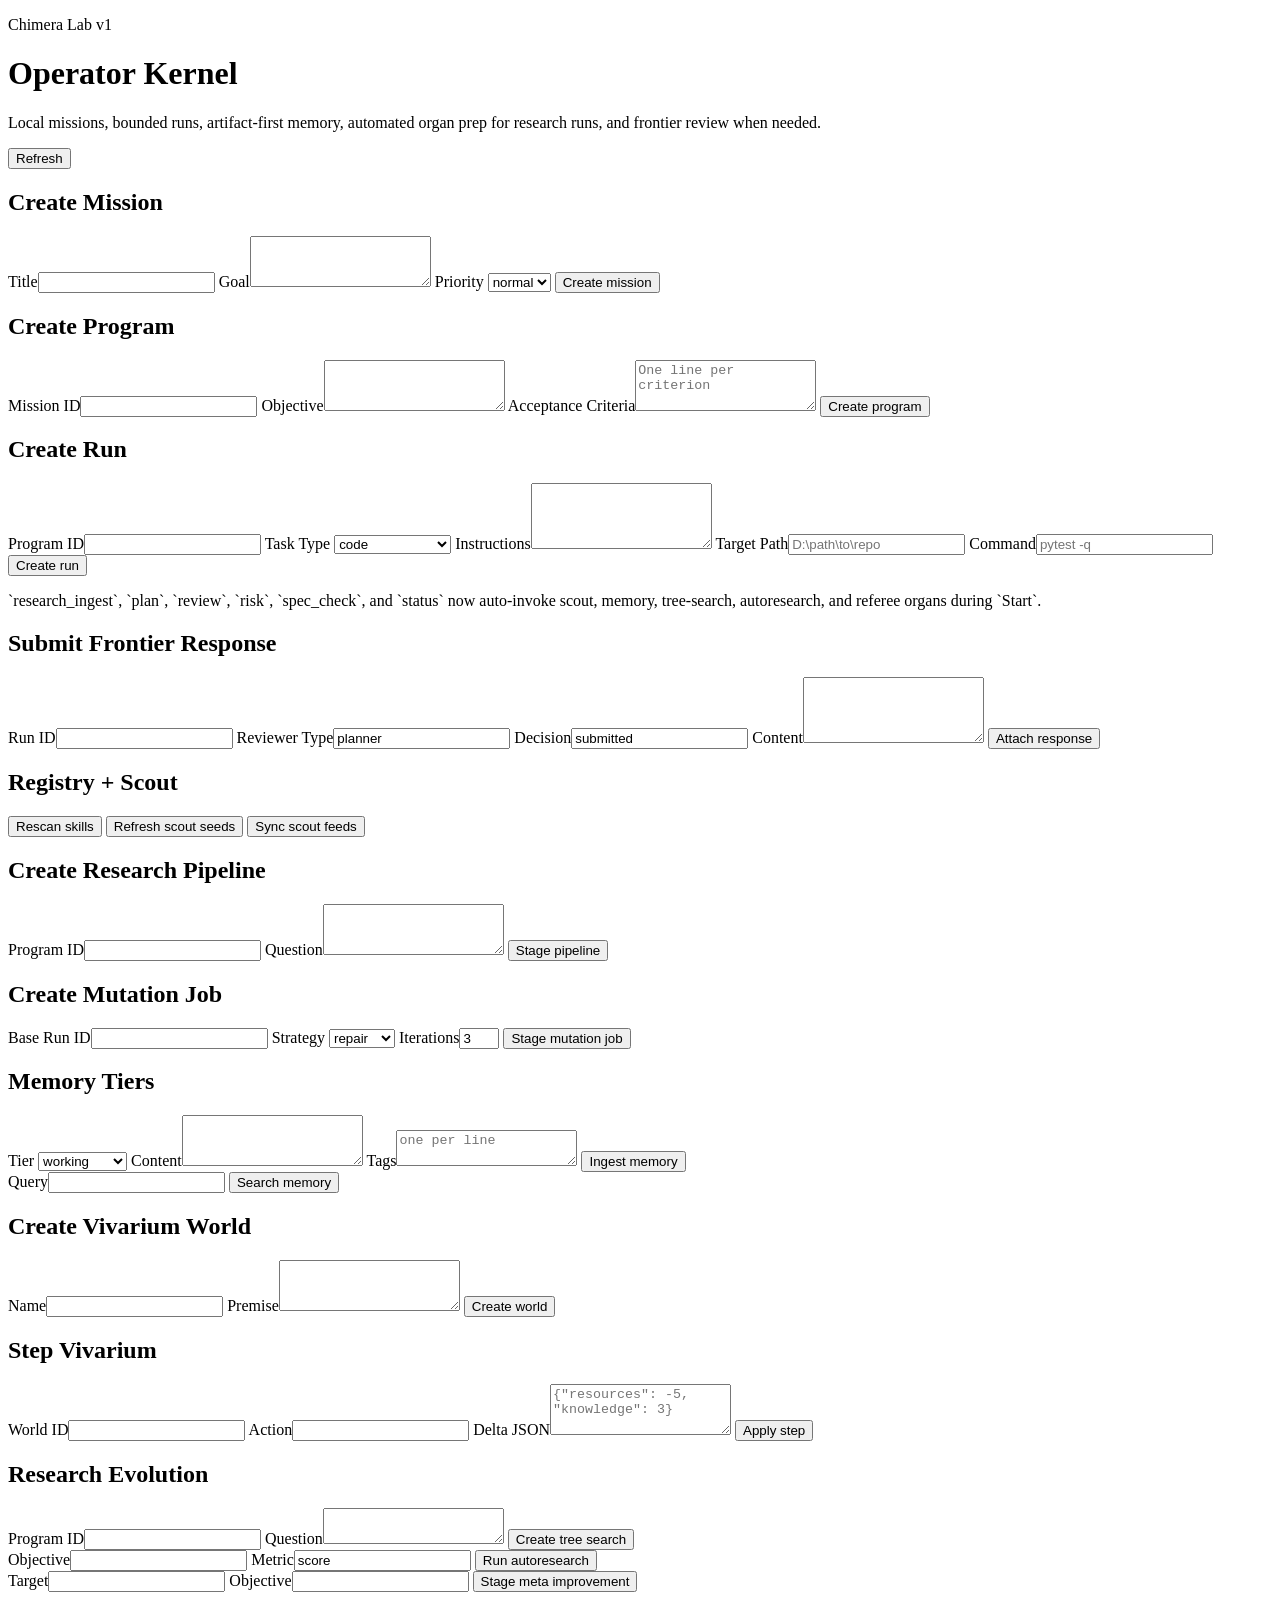
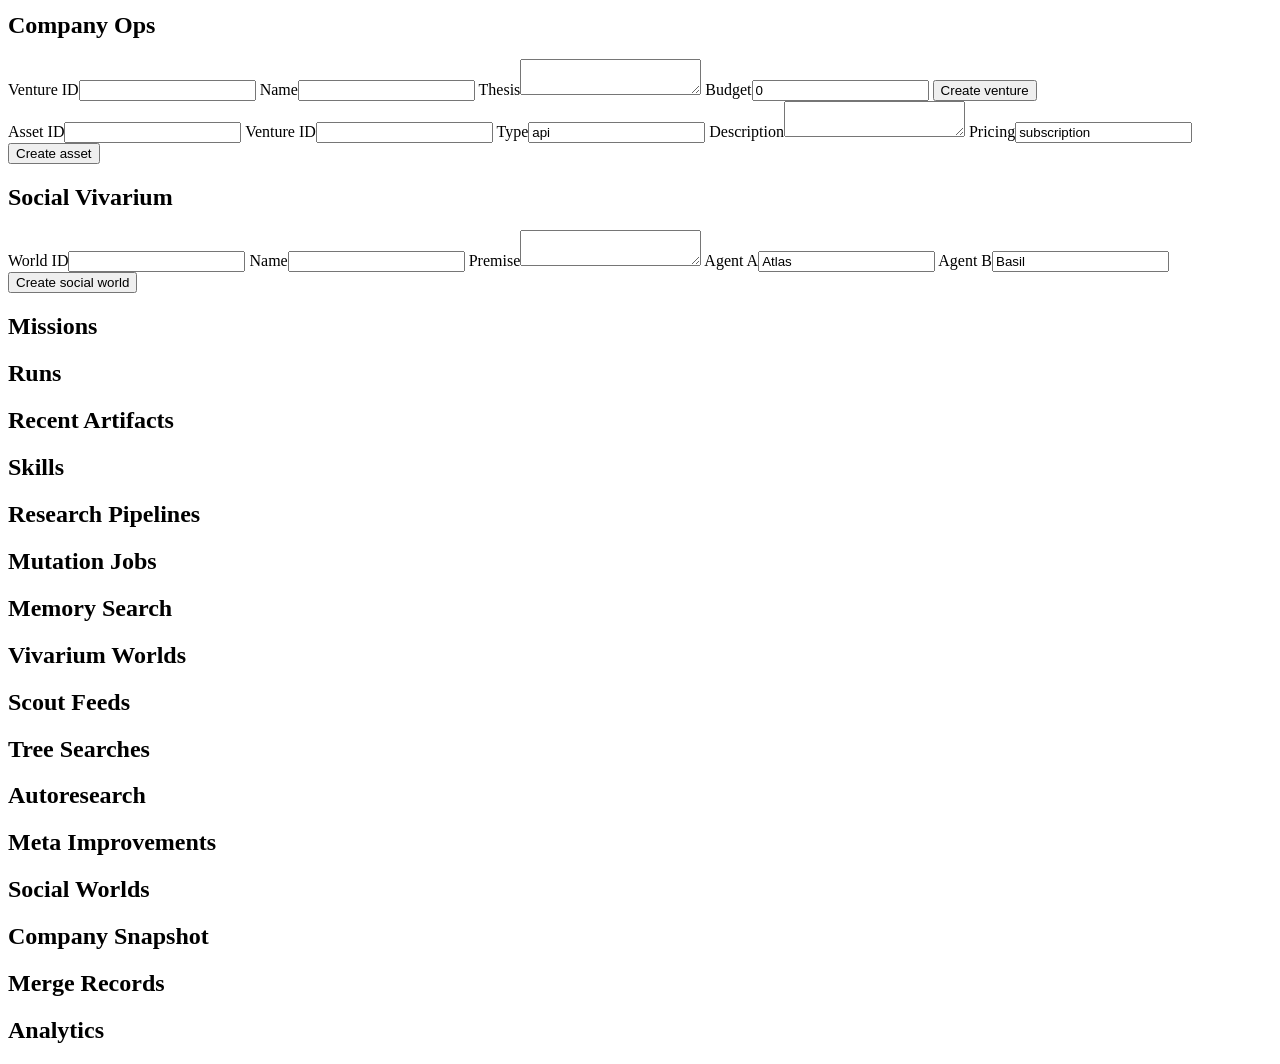
==== chimera_lab/static/index.html @ 99dd555f "feat: bootstrap chimera lab organism" ====
<!doctype html>
<html lang="en">
  <head>
    <meta charset="utf-8" />
    <meta name="viewport" content="width=device-width, initial-scale=1" />
    <title>Chimera Lab</title>
    <link rel="stylesheet" href="/static/style.css" />
  </head>
  <body>
    <main class="shell">
      <header class="hero">
        <div>
          <p class="eyebrow">Chimera Lab v1</p>
          <h1>Operator Kernel</h1>
          <p class="lede">Local missions, bounded runs, artifact-first memory, automated organ prep for research runs, and frontier review when needed.</p>
        </div>
        <button id="refreshButton" class="ghost">Refresh</button>
      </header>

      <section class="grid">
        <article class="card">
          <h2>Create Mission</h2>
          <form id="missionForm">
            <label>Title<input name="title" required /></label>
            <label>Goal<textarea name="goal" rows="3" required></textarea></label>
            <label>Priority
              <select name="priority">
                <option value="normal">normal</option>
                <option value="high">high</option>
                <option value="critical">critical</option>
              </select>
            </label>
            <button type="submit">Create mission</button>
          </form>
        </article>

        <article class="card">
          <h2>Create Program</h2>
          <form id="programForm">
            <label>Mission ID<input name="mission_id" required /></label>
            <label>Objective<textarea name="objective" rows="3" required></textarea></label>
            <label>Acceptance Criteria<textarea name="acceptance" rows="3" placeholder="One line per criterion"></textarea></label>
            <button type="submit">Create program</button>
          </form>
        </article>

        <article class="card">
          <h2>Create Run</h2>
          <form id="runForm">
            <label>Program ID<input name="program_id" required /></label>
            <label>Task Type
              <select name="task_type">
                <option>code</option>
                <option>plan</option>
                <option>test</option>
                <option>fix</option>
                <option>tool</option>
                <option>status</option>
                <option>review</option>
                <option>risk</option>
                <option>spec_check</option>
                <option>research_ingest</option>
              </select>
            </label>
            <label>Instructions<textarea name="instructions" rows="4" required></textarea></label>
            <label>Target Path<input name="target_path" placeholder="D:\path\to\repo" /></label>
            <label>Command<input name="command" placeholder="pytest -q" /></label>
            <button type="submit">Create run</button>
          </form>
          <p class="hint">`research_ingest`, `plan`, `review`, `risk`, `spec_check`, and `status` now auto-invoke scout, memory, tree-search, autoresearch, and referee organs during `Start`.</p>
        </article>

        <article class="card">
          <h2>Submit Frontier Response</h2>
          <form id="frontierForm">
            <label>Run ID<input name="run_id" required /></label>
            <label>Reviewer Type<input name="reviewer_type" value="planner" required /></label>
            <label>Decision<input name="decision" value="submitted" required /></label>
            <label>Content<textarea name="content" rows="4" required></textarea></label>
            <button type="submit">Attach response</button>
          </form>
        </article>
      </section>

      <section class="grid">
        <article class="card">
          <h2>Registry + Scout</h2>
          <div class="actions stacked">
            <button id="rescanSkillsButton" type="button">Rescan skills</button>
            <button id="refreshScoutButton" type="button" class="ghost">Refresh scout seeds</button>
            <button id="syncScoutFeedsButton" type="button" class="ghost">Sync scout feeds</button>
          </div>
        </article>

        <article class="card">
          <h2>Create Research Pipeline</h2>
          <form id="researchForm">
            <label>Program ID<input name="program_id" required /></label>
            <label>Question<textarea name="question" rows="3" required></textarea></label>
            <button type="submit">Stage pipeline</button>
          </form>
        </article>

        <article class="card">
          <h2>Create Mutation Job</h2>
          <form id="mutationForm">
            <label>Base Run ID<input name="run_id" required /></label>
            <label>Strategy
              <select name="strategy">
                <option value="repair">repair</option>
                <option value="explore">explore</option>
                <option value="exploit">exploit</option>
              </select>
            </label>
            <label>Iterations<input name="iterations" type="number" min="1" max="4" value="3" /></label>
            <button type="submit">Stage mutation job</button>
          </form>
        </article>

        <article class="card">
          <h2>Memory Tiers</h2>
          <form id="memoryIngestForm">
            <label>Tier
              <select name="tier">
                <option value="working">working</option>
                <option value="semantic">semantic</option>
                <option value="institutional">institutional</option>
                <option value="archive">archive</option>
              </select>
            </label>
            <label>Content<textarea name="content" rows="3" required></textarea></label>
            <label>Tags<textarea name="tags" rows="2" placeholder="one per line"></textarea></label>
            <button type="submit">Ingest memory</button>
          </form>
          <form id="memorySearchForm">
            <label>Query<input name="query" required /></label>
            <button type="submit" class="ghost">Search memory</button>
          </form>
        </article>
      </section>

      <section class="grid">
        <article class="card">
          <h2>Create Vivarium World</h2>
          <form id="worldForm">
            <label>Name<input name="name" required /></label>
            <label>Premise<textarea name="premise" rows="3" required></textarea></label>
            <button type="submit">Create world</button>
          </form>
        </article>

        <article class="card">
          <h2>Step Vivarium</h2>
          <form id="worldStepForm">
            <label>World ID<input name="world_id" required /></label>
            <label>Action<input name="action" required /></label>
            <label>Delta JSON<textarea name="delta" rows="3" placeholder='{"resources": -5, "knowledge": 3}'></textarea></label>
            <button type="submit">Apply step</button>
          </form>
        </article>

        <article class="card">
          <h2>Research Evolution</h2>
          <form id="treeSearchForm">
            <label>Program ID<input name="program_id" required /></label>
            <label>Question<textarea name="question" rows="2" required></textarea></label>
            <button type="submit">Create tree search</button>
          </form>
          <form id="autoresearchForm">
            <label>Objective<input name="objective" required /></label>
            <label>Metric<input name="metric" value="score" required /></label>
            <button type="submit" class="ghost">Run autoresearch</button>
          </form>
          <form id="metaForm">
            <label>Target<input name="target" required /></label>
            <label>Objective<input name="objective" required /></label>
            <button type="submit" class="ghost">Stage meta improvement</button>
          </form>
        </article>

        <article class="card">
          <h2>Company Ops</h2>
          <form id="ventureForm">
            <label>Venture ID<input name="venture_id" required /></label>
            <label>Name<input name="name" required /></label>
            <label>Thesis<textarea name="thesis" rows="2" required></textarea></label>
            <label>Budget<input name="budget" type="number" min="0" value="0" /></label>
            <button type="submit">Create venture</button>
          </form>
          <form id="assetForm">
            <label>Asset ID<input name="asset_id" required /></label>
            <label>Venture ID<input name="venture_id" required /></label>
            <label>Type<input name="asset_type" value="api" required /></label>
            <label>Description<textarea name="description" rows="2" required></textarea></label>
            <label>Pricing<input name="pricing_model" value="subscription" required /></label>
            <button type="submit" class="ghost">Create asset</button>
          </form>
        </article>

        <article class="card">
          <h2>Social Vivarium</h2>
          <form id="socialWorldForm">
            <label>World ID<input name="world_id" required /></label>
            <label>Name<input name="name" required /></label>
            <label>Premise<textarea name="premise" rows="2" required></textarea></label>
            <label>Agent A<input name="agent_a" value="Atlas" required /></label>
            <label>Agent B<input name="agent_b" value="Basil" required /></label>
            <button type="submit">Create social world</button>
          </form>
        </article>

        <article class="card">
          <div class="section-title">
            <h2>Missions</h2>
          </div>
          <div id="missionsList" class="list"></div>
        </article>

        <article class="card">
          <div class="section-title">
            <h2>Runs</h2>
          </div>
          <div id="runsList" class="list"></div>
        </article>

        <article class="card wide">
          <div class="section-title">
            <h2>Recent Artifacts</h2>
          </div>
          <div id="artifactsList" class="list"></div>
        </article>
      </section>

      <section class="grid">
        <article class="card">
          <div class="section-title">
            <h2>Skills</h2>
          </div>
          <div id="skillsList" class="list"></div>
        </article>

        <article class="card">
          <div class="section-title">
            <h2>Research Pipelines</h2>
          </div>
          <div id="pipelinesList" class="list"></div>
        </article>

        <article class="card">
          <div class="section-title">
            <h2>Mutation Jobs</h2>
          </div>
          <div id="mutationJobsList" class="list"></div>
        </article>

        <article class="card">
          <div class="section-title">
            <h2>Memory Search</h2>
          </div>
          <div id="memoryResultsList" class="list"></div>
        </article>
      </section>

      <section class="grid">
        <article class="card wide">
          <div class="section-title">
            <h2>Vivarium Worlds</h2>
          </div>
          <div id="worldsList" class="list"></div>
        </article>

        <article class="card">
          <div class="section-title">
            <h2>Scout Feeds</h2>
          </div>
          <div id="scoutFeedsList" class="list"></div>
        </article>

        <article class="card">
          <div class="section-title">
            <h2>Tree Searches</h2>
          </div>
          <div id="treeSearchesList" class="list"></div>
        </article>

        <article class="card">
          <div class="section-title">
            <h2>Autoresearch</h2>
          </div>
          <div id="autoresearchList" class="list"></div>
        </article>

        <article class="card">
          <div class="section-title">
            <h2>Meta Improvements</h2>
          </div>
          <div id="metaList" class="list"></div>
        </article>

        <article class="card">
          <div class="section-title">
            <h2>Social Worlds</h2>
          </div>
          <div id="socialWorldsList" class="list"></div>
        </article>

        <article class="card wide">
          <div class="section-title">
            <h2>Company Snapshot</h2>
          </div>
          <div id="companySnapshot" class="list"></div>
        </article>

        <article class="card">
          <div class="section-title">
            <h2>Merge Records</h2>
          </div>
          <div id="mergeRecordsList" class="list"></div>
        </article>

        <article class="card">
          <div class="section-title">
            <h2>Analytics</h2>
          </div>
          <div id="analyticsList" class="list"></div>
        </article>
      </section>

      <section class="toast-row">
        <p id="statusMessage"></p>
      </section>
    </main>
    <script src="/static/app.js" defer></script>
  </body>
</html>
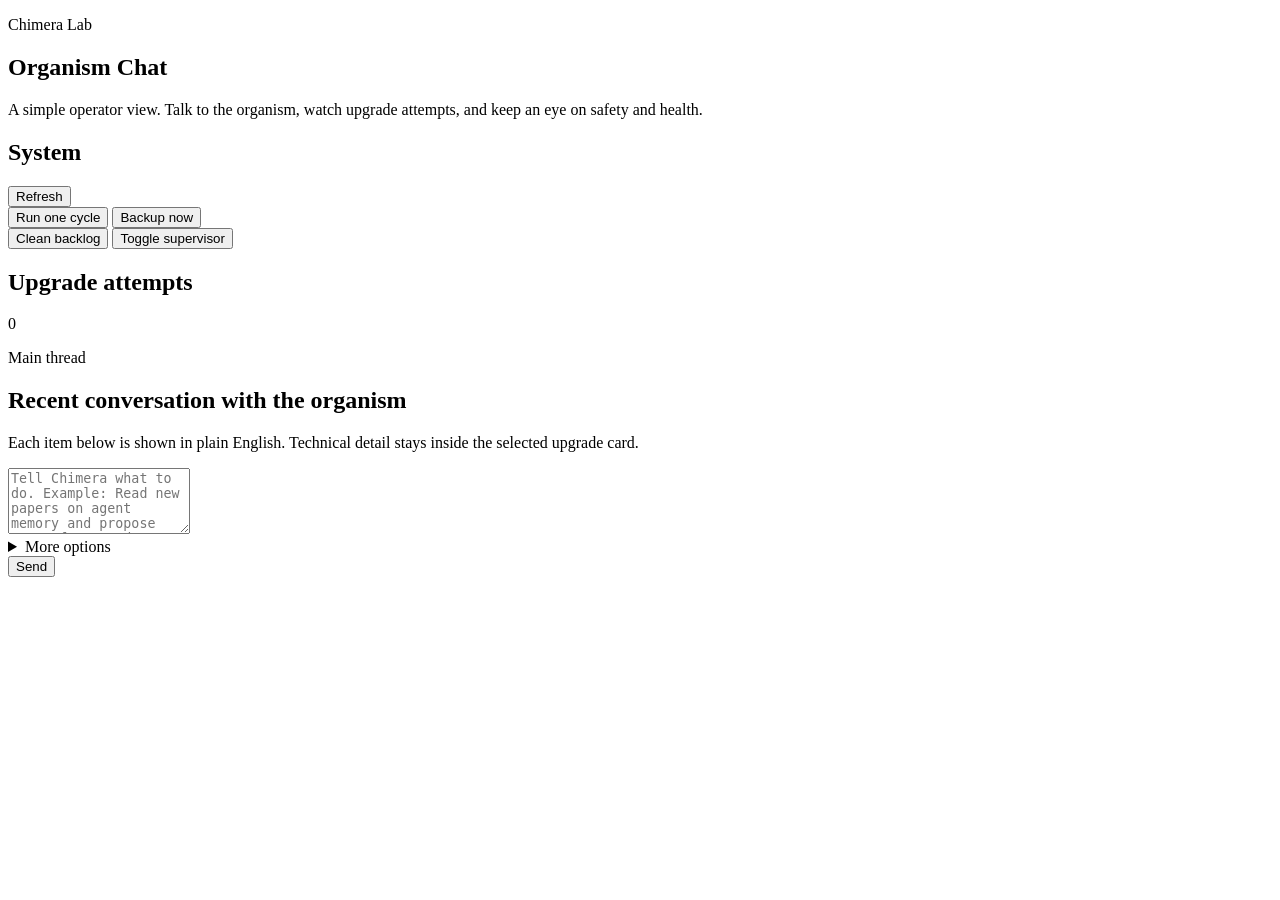
==== commit 91e9411f: "chore(chimera): startup-backup" ====
--- a/chimera_lab/static/index.html
+++ b/chimera_lab/static/index.html
@@ -7,327 +7,90 @@
     <link rel="stylesheet" href="/static/style.css" />
   </head>
   <body>
-    <main class="shell">
-      <header class="hero">
-        <div>
-          <p class="eyebrow">Chimera Lab v1</p>
-          <h1>Operator Kernel</h1>
-          <p class="lede">Local missions, bounded runs, artifact-first memory, automated organ prep for research runs, and frontier review when needed.</p>
+    <main class="app-shell">
+      <aside class="sidebar">
+        <div class="sidebar-block">
+          <p class="eyebrow">Chimera Lab</p>
+          <h1>Organism Chat</h1>
+          <p class="sidebar-copy">
+            A simple operator view. Talk to the organism, watch upgrade attempts, and keep an eye on safety and health.
+          </p>
         </div>
-        <button id="refreshButton" class="ghost">Refresh</button>
-      </header>
 
-      <section class="grid">
-        <article class="card">
-          <h2>Create Mission</h2>
-          <form id="missionForm">
-            <label>Title<input name="title" required /></label>
-            <label>Goal<textarea name="goal" rows="3" required></textarea></label>
-            <label>Priority
-              <select name="priority">
-                <option value="normal">normal</option>
-                <option value="high">high</option>
-                <option value="critical">critical</option>
-              </select>
-            </label>
-            <button type="submit">Create mission</button>
-          </form>
-        </article>
+        <section class="sidebar-card">
+          <div class="sidebar-card-header">
+            <h2>System</h2>
+            <button id="refreshButton" class="ghost small">Refresh</button>
+          </div>
+          <div id="systemSummary" class="stack-list"></div>
+          <div class="action-row">
+            <button id="runCycleButton" class="ghost small" type="button">Run one cycle</button>
+            <button id="checkpointButton" class="ghost small" type="button">Backup now</button>
+          </div>
+          <div class="action-row">
+            <button id="compactBacklogButton" class="ghost small" type="button">Clean backlog</button>
+            <button id="toggleSupervisorButton" class="ghost small" type="button">Toggle supervisor</button>
+          </div>
+        </section>
 
-        <article class="card">
-          <h2>Create Program</h2>
-          <form id="programForm">
-            <label>Mission ID<input name="mission_id" required /></label>
-            <label>Objective<textarea name="objective" rows="3" required></textarea></label>
-            <label>Acceptance Criteria<textarea name="acceptance" rows="3" placeholder="One line per criterion"></textarea></label>
-            <button type="submit">Create program</button>
-          </form>
-        </article>
+        <section class="sidebar-card">
+          <div class="sidebar-card-header">
+            <h2>Upgrade attempts</h2>
+            <span id="mutationCount" class="muted">0</span>
+          </div>
+          <div id="mutationList" class="stack-list"></div>
+        </section>
+      </aside>
 
-        <article class="card">
-          <h2>Create Run</h2>
-          <form id="runForm">
-            <label>Program ID<input name="program_id" required /></label>
-            <label>Task Type
-              <select name="task_type">
-                <option>code</option>
-                <option>plan</option>
-                <option>test</option>
-                <option>fix</option>
-                <option>tool</option>
-                <option>status</option>
-                <option>review</option>
-                <option>risk</option>
-                <option>spec_check</option>
-                <option>research_ingest</option>
-              </select>
-            </label>
-            <label>Instructions<textarea name="instructions" rows="4" required></textarea></label>
-            <label>Target Path<input name="target_path" placeholder="D:\path\to\repo" /></label>
-            <label>Command<input name="command" placeholder="pytest -q" /></label>
-            <button type="submit">Create run</button>
-          </form>
-          <p class="hint">`research_ingest`, `plan`, `review`, `risk`, `spec_check`, and `status` now auto-invoke scout, memory, tree-search, autoresearch, and referee organs during `Start`.</p>
-        </article>
+      <section class="workspace">
+        <header class="workspace-header">
+          <div>
+            <p class="eyebrow">Main thread</p>
+            <h2>Recent conversation with the organism</h2>
+          </div>
+          <p class="workspace-copy">Each item below is shown in plain English. Technical detail stays inside the selected upgrade card.</p>
+        </header>
 
-        <article class="card">
-          <h2>Submit Frontier Response</h2>
-          <form id="frontierForm">
-            <label>Run ID<input name="run_id" required /></label>
-            <label>Reviewer Type<input name="reviewer_type" value="planner" required /></label>
-            <label>Decision<input name="decision" value="submitted" required /></label>
-            <label>Content<textarea name="content" rows="4" required></textarea></label>
-            <button type="submit">Attach response</button>
-          </form>
-        </article>
-      </section>
+        <section id="mutationDetail" class="focus-panel hidden"></section>
 
-      <section class="grid">
-        <article class="card">
-          <h2>Registry + Scout</h2>
-          <div class="actions stacked">
-            <button id="rescanSkillsButton" type="button">Rescan skills</button>
-            <button id="refreshScoutButton" type="button" class="ghost">Refresh scout seeds</button>
-            <button id="syncScoutFeedsButton" type="button" class="ghost">Sync scout feeds</button>
+        <section id="chatThread" class="chat-thread"></section>
+
+        <form id="chatForm" class="composer">
+          <textarea
+            id="chatInput"
+            name="prompt"
+            rows="4"
+            placeholder="Tell Chimera what to do. Example: Read new papers on agent memory and propose one safe upgrade."
+            required
+          ></textarea>
+
+          <details class="advanced">
+            <summary>More options</summary>
+            <div class="advanced-grid">
+              <label>Task type
+                <select id="taskType" name="task_type">
+                  <option value="auto">Auto</option>
+                  <option value="code">Code</option>
+                  <option value="plan">Plan</option>
+                  <option value="research_ingest">Research</option>
+                  <option value="review">Review</option>
+                  <option value="risk">Risk check</option>
+                </select>
+              </label>
+              <label>Target path
+                <input id="targetPath" name="target_path" placeholder="Optional local path" />
+              </label>
+              <label class="wide">Command
+                <input id="command" name="command" placeholder="Optional shell command, for example: python -m pytest -q" />
+              </label>
+            </div>
+          </details>
+
+          <div class="composer-row">
+            <button id="sendButton" type="submit">Send</button>
+            <p id="statusMessage" class="status-text"></p>
           </div>
-        </article>
-
-        <article class="card">
-          <h2>Create Research Pipeline</h2>
-          <form id="researchForm">
-            <label>Program ID<input name="program_id" required /></label>
-            <label>Question<textarea name="question" rows="3" required></textarea></label>
-            <button type="submit">Stage pipeline</button>
-          </form>
-        </article>
-
-        <article class="card">
-          <h2>Create Mutation Job</h2>
-          <form id="mutationForm">
-            <label>Base Run ID<input name="run_id" required /></label>
-            <label>Strategy
-              <select name="strategy">
-                <option value="repair">repair</option>
-                <option value="explore">explore</option>
-                <option value="exploit">exploit</option>
-              </select>
-            </label>
-            <label>Iterations<input name="iterations" type="number" min="1" max="4" value="3" /></label>
-            <button type="submit">Stage mutation job</button>
-          </form>
-        </article>
-
-        <article class="card">
-          <h2>Memory Tiers</h2>
-          <form id="memoryIngestForm">
-            <label>Tier
-              <select name="tier">
-                <option value="working">working</option>
-                <option value="semantic">semantic</option>
-                <option value="institutional">institutional</option>
-                <option value="archive">archive</option>
-              </select>
-            </label>
-            <label>Content<textarea name="content" rows="3" required></textarea></label>
-            <label>Tags<textarea name="tags" rows="2" placeholder="one per line"></textarea></label>
-            <button type="submit">Ingest memory</button>
-          </form>
-          <form id="memorySearchForm">
-            <label>Query<input name="query" required /></label>
-            <button type="submit" class="ghost">Search memory</button>
-          </form>
-        </article>
-      </section>
-
-      <section class="grid">
-        <article class="card">
-          <h2>Create Vivarium World</h2>
-          <form id="worldForm">
-            <label>Name<input name="name" required /></label>
-            <label>Premise<textarea name="premise" rows="3" required></textarea></label>
-            <button type="submit">Create world</button>
-          </form>
-        </article>
-
-        <article class="card">
-          <h2>Step Vivarium</h2>
-          <form id="worldStepForm">
-            <label>World ID<input name="world_id" required /></label>
-            <label>Action<input name="action" required /></label>
-            <label>Delta JSON<textarea name="delta" rows="3" placeholder='{"resources": -5, "knowledge": 3}'></textarea></label>
-            <button type="submit">Apply step</button>
-          </form>
-        </article>
-
-        <article class="card">
-          <h2>Research Evolution</h2>
-          <form id="treeSearchForm">
-            <label>Program ID<input name="program_id" required /></label>
-            <label>Question<textarea name="question" rows="2" required></textarea></label>
-            <button type="submit">Create tree search</button>
-          </form>
-          <form id="autoresearchForm">
-            <label>Objective<input name="objective" required /></label>
-            <label>Metric<input name="metric" value="score" required /></label>
-            <button type="submit" class="ghost">Run autoresearch</button>
-          </form>
-          <form id="metaForm">
-            <label>Target<input name="target" required /></label>
-            <label>Objective<input name="objective" required /></label>
-            <button type="submit" class="ghost">Stage meta improvement</button>
-          </form>
-        </article>
-
-        <article class="card">
-          <h2>Company Ops</h2>
-          <form id="ventureForm">
-            <label>Venture ID<input name="venture_id" required /></label>
-            <label>Name<input name="name" required /></label>
-            <label>Thesis<textarea name="thesis" rows="2" required></textarea></label>
-            <label>Budget<input name="budget" type="number" min="0" value="0" /></label>
-            <button type="submit">Create venture</button>
-          </form>
-          <form id="assetForm">
-            <label>Asset ID<input name="asset_id" required /></label>
-            <label>Venture ID<input name="venture_id" required /></label>
-            <label>Type<input name="asset_type" value="api" required /></label>
-            <label>Description<textarea name="description" rows="2" required></textarea></label>
-            <label>Pricing<input name="pricing_model" value="subscription" required /></label>
-            <button type="submit" class="ghost">Create asset</button>
-          </form>
-        </article>
-
-        <article class="card">
-          <h2>Social Vivarium</h2>
-          <form id="socialWorldForm">
-            <label>World ID<input name="world_id" required /></label>
-            <label>Name<input name="name" required /></label>
-            <label>Premise<textarea name="premise" rows="2" required></textarea></label>
-            <label>Agent A<input name="agent_a" value="Atlas" required /></label>
-            <label>Agent B<input name="agent_b" value="Basil" required /></label>
-            <button type="submit">Create social world</button>
-          </form>
-        </article>
-
-        <article class="card">
-          <div class="section-title">
-            <h2>Missions</h2>
-          </div>
-          <div id="missionsList" class="list"></div>
-        </article>
-
-        <article class="card">
-          <div class="section-title">
-            <h2>Runs</h2>
-          </div>
-          <div id="runsList" class="list"></div>
-        </article>
-
-        <article class="card wide">
-          <div class="section-title">
-            <h2>Recent Artifacts</h2>
-          </div>
-          <div id="artifactsList" class="list"></div>
-        </article>
-      </section>
-
-      <section class="grid">
-        <article class="card">
-          <div class="section-title">
-            <h2>Skills</h2>
-          </div>
-          <div id="skillsList" class="list"></div>
-        </article>
-
-        <article class="card">
-          <div class="section-title">
-            <h2>Research Pipelines</h2>
-          </div>
-          <div id="pipelinesList" class="list"></div>
-        </article>
-
-        <article class="card">
-          <div class="section-title">
-            <h2>Mutation Jobs</h2>
-          </div>
-          <div id="mutationJobsList" class="list"></div>
-        </article>
-
-        <article class="card">
-          <div class="section-title">
-            <h2>Memory Search</h2>
-          </div>
-          <div id="memoryResultsList" class="list"></div>
-        </article>
-      </section>
-
-      <section class="grid">
-        <article class="card wide">
-          <div class="section-title">
-            <h2>Vivarium Worlds</h2>
-          </div>
-          <div id="worldsList" class="list"></div>
-        </article>
-
-        <article class="card">
-          <div class="section-title">
-            <h2>Scout Feeds</h2>
-          </div>
-          <div id="scoutFeedsList" class="list"></div>
-        </article>
-
-        <article class="card">
-          <div class="section-title">
-            <h2>Tree Searches</h2>
-          </div>
-          <div id="treeSearchesList" class="list"></div>
-        </article>
-
-        <article class="card">
-          <div class="section-title">
-            <h2>Autoresearch</h2>
-          </div>
-          <div id="autoresearchList" class="list"></div>
-        </article>
-
-        <article class="card">
-          <div class="section-title">
-            <h2>Meta Improvements</h2>
-          </div>
-          <div id="metaList" class="list"></div>
-        </article>
-
-        <article class="card">
-          <div class="section-title">
-            <h2>Social Worlds</h2>
-          </div>
-          <div id="socialWorldsList" class="list"></div>
-        </article>
-
-        <article class="card wide">
-          <div class="section-title">
-            <h2>Company Snapshot</h2>
-          </div>
-          <div id="companySnapshot" class="list"></div>
-        </article>
-
-        <article class="card">
-          <div class="section-title">
-            <h2>Merge Records</h2>
-          </div>
-          <div id="mergeRecordsList" class="list"></div>
-        </article>
-
-        <article class="card">
-          <div class="section-title">
-            <h2>Analytics</h2>
-          </div>
-          <div id="analyticsList" class="list"></div>
-        </article>
-      </section>
-
-      <section class="toast-row">
-        <p id="statusMessage"></p>
+        </form>
       </section>
     </main>
     <script src="/static/app.js" defer></script>
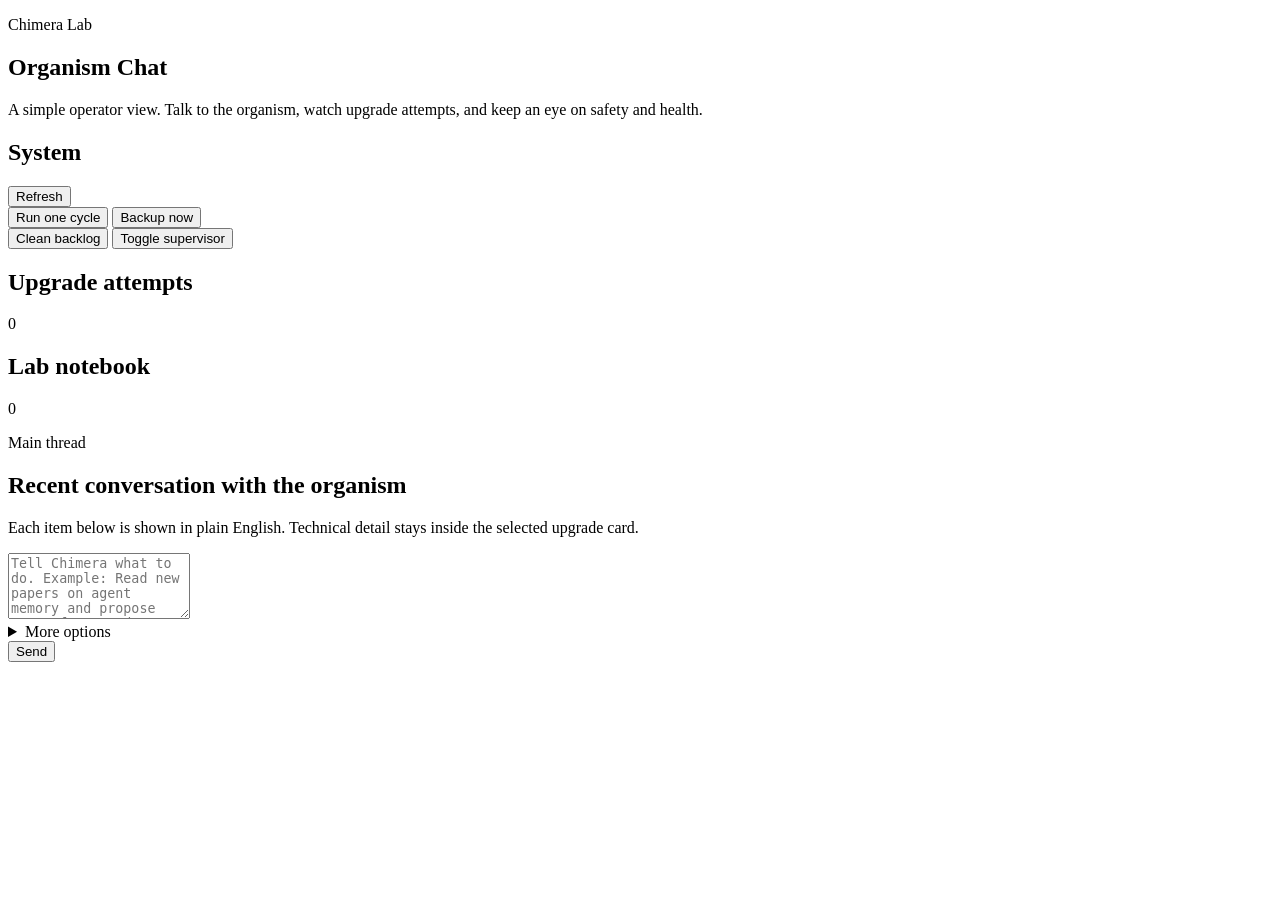
==== commit 98f5472f: "chore(chimera): startup-backup" ====
--- a/chimera_lab/static/index.html
+++ b/chimera_lab/static/index.html
@@ -39,6 +39,14 @@
             <span id="mutationCount" class="muted">0</span>
           </div>
           <div id="mutationList" class="stack-list"></div>
+        </section>
+
+        <section class="sidebar-card">
+          <div class="sidebar-card-header">
+            <h2>Lab notebook</h2>
+            <span id="labNotebookCount" class="muted">0</span>
+          </div>
+          <div id="labNotebookList" class="stack-list"></div>
         </section>
       </aside>
 
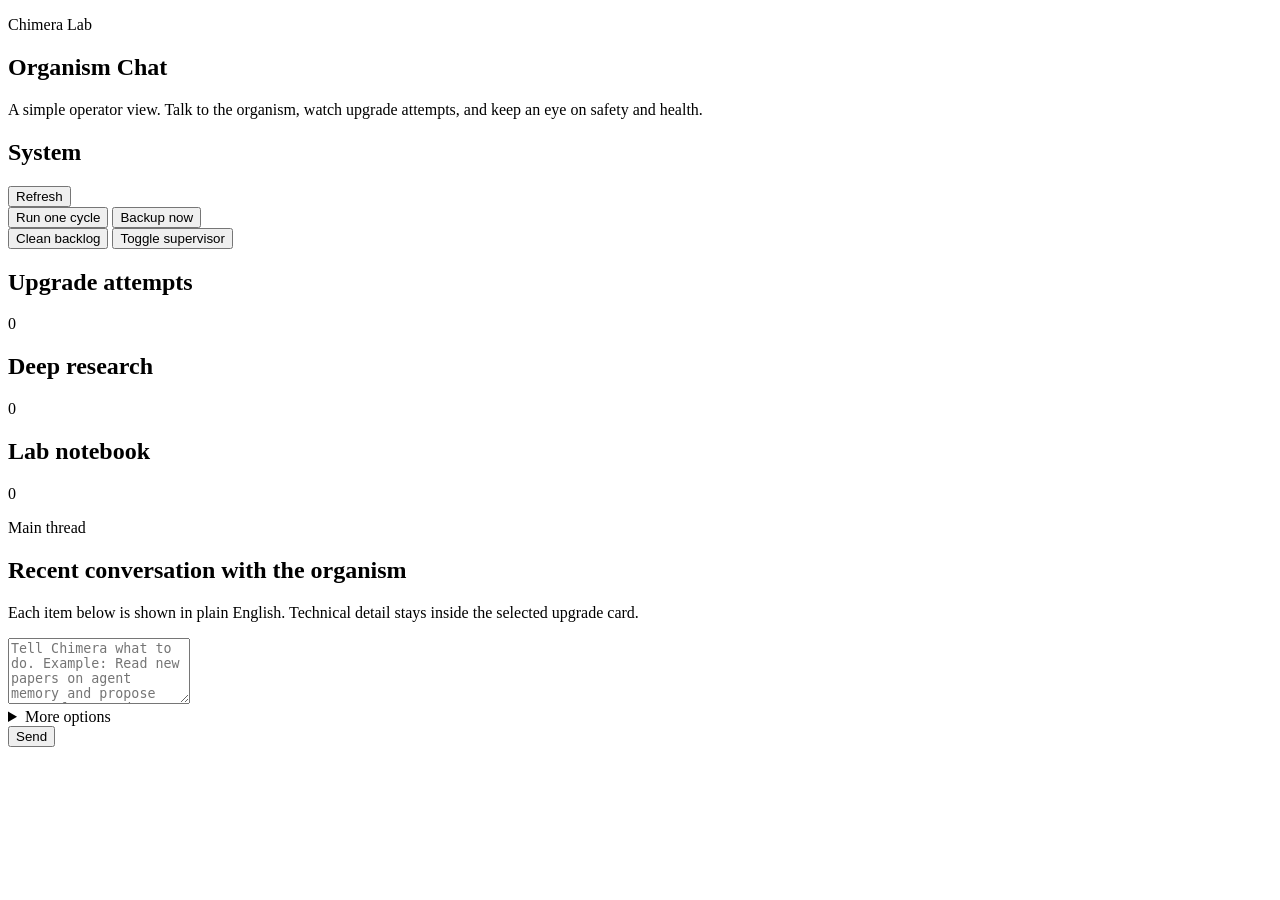
==== commit a6d4036c: "chore(chimera): startup-backup" ====
--- a/chimera_lab/static/index.html
+++ b/chimera_lab/static/index.html
@@ -43,6 +43,14 @@
 
         <section class="sidebar-card">
           <div class="sidebar-card-header">
+            <h2>Deep research</h2>
+            <span id="deepResearchCount" class="muted">0</span>
+          </div>
+          <div id="deepResearchList" class="stack-list"></div>
+        </section>
+
+        <section class="sidebar-card">
+          <div class="sidebar-card-header">
             <h2>Lab notebook</h2>
             <span id="labNotebookCount" class="muted">0</span>
           </div>
@@ -58,6 +66,8 @@
           </div>
           <p class="workspace-copy">Each item below is shown in plain English. Technical detail stays inside the selected upgrade card.</p>
         </header>
+
+        <section id="deepResearchDetail" class="focus-panel"></section>
 
         <section id="mutationDetail" class="focus-panel hidden"></section>
 
